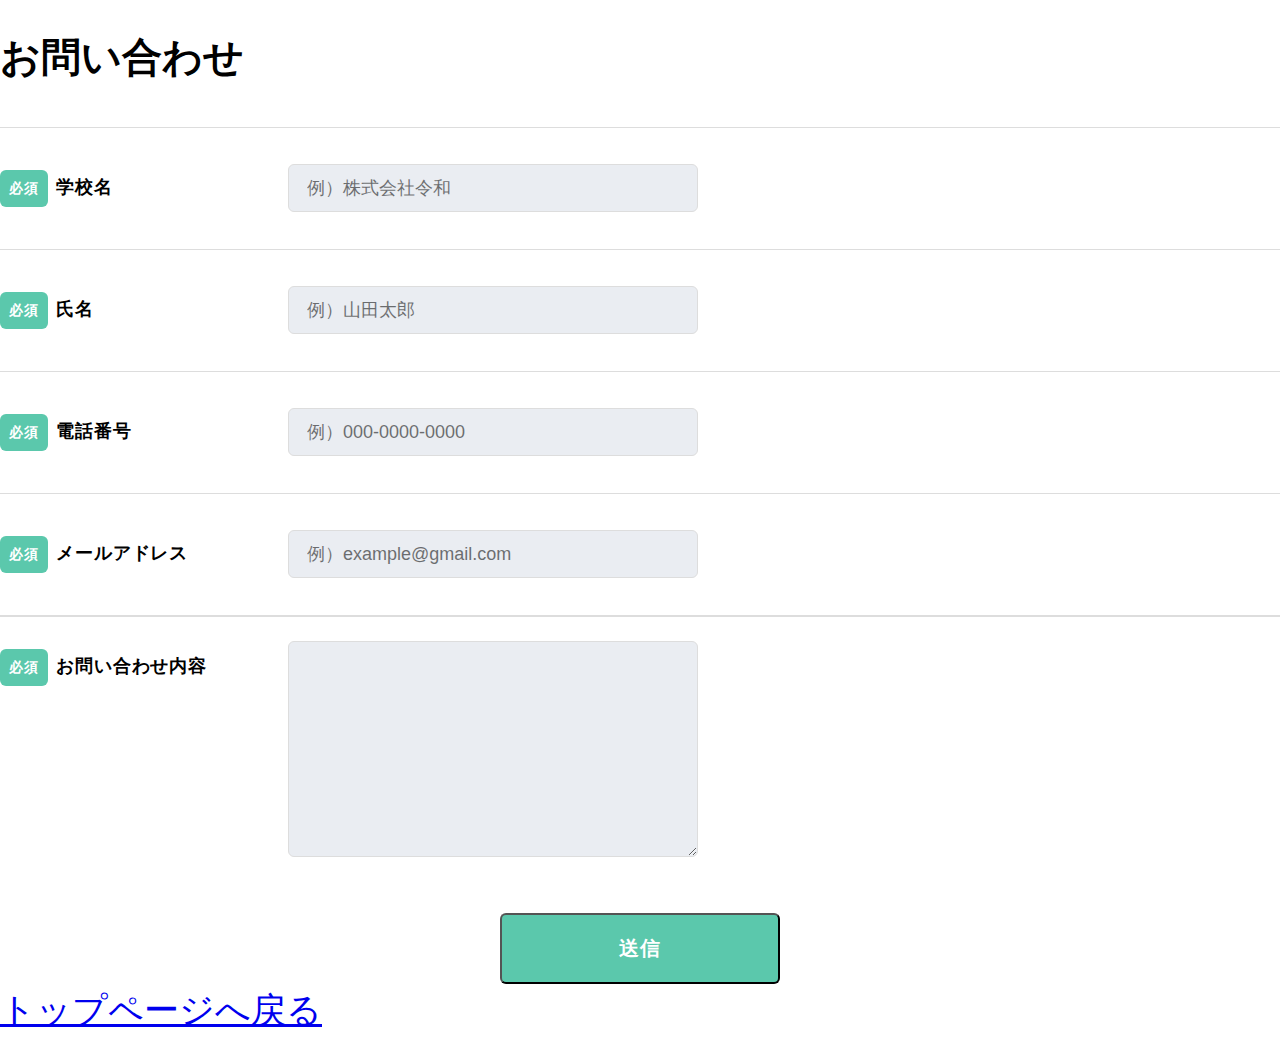
==== inquiry.html @ ee6911ed "ポートフォリオ" ====
﻿<!DOCTYPE html>

<html lang="en" xmlns="http://www.w3.org/1999/xhtml">
<head>
    <meta charset="utf-8" />
    <link rel="stylesheet" href="../css/inquiry.css">
    <title>お問い合わせ</title>
</head>
<body>
    <div class="Form">
        <h1>お問い合わせ</h1>
        <div class="Form-Item">
            <p class="Form-Item-Label">
                <span class="Form-Item-Label-Required">必須</span>学校名
            </p>
            <input type="text" class="Form-Item-Input" placeholder="例）株式会社令和">
        </div>
        <div class="Form-Item">
            <p class="Form-Item-Label"><span class="Form-Item-Label-Required">必須</span>氏名</p>
            <input type="text" class="Form-Item-Input" placeholder="例）山田太郎">
        </div>
        <div class="Form-Item">
            <p class="Form-Item-Label"><span class="Form-Item-Label-Required">必須</span>電話番号</p>
            <input type="text" class="Form-Item-Input" placeholder="例）000-0000-0000">
        </div>
        <div class="Form-Item">
            <p class="Form-Item-Label"><span class="Form-Item-Label-Required">必須</span>メールアドレス</p>
            <input type="email" class="Form-Item-Input" placeholder="例）example@gmail.com">
        </div>
        <div class="Form-Item">
            <p class="Form-Item-Label isMsg"><span class="Form-Item-Label-Required">必須</span>お問い合わせ内容</p>
            <textarea class="Form-Item-Textarea"></textarea>
        </div>
        <button>送信</button>
        <a href="index.html">トップページへ戻る</a>
    </div>
</body>
</html>
---- css/inquiry.css ----
﻿@import url(sanitize.css);
body {
    font-family: "Helvetica Neue", Arial, "Hiragino Kaku Gothic ProN", "Hiragino Sans", Meiryo, sans-serif;
}
button{
   /* width:8em;
    padding:0px 10px;
    height:auto;*/
}
.Form {
    /*width: 960px;*/ /*横幅*/
    /*height:auto;*/
    /*margin: 0 auto; 中央寄せ
    padding: 60px 0;*/
   /* justify-content:center;
    text-align:center;*/
    font-size:2.2em;
}
h1 {
    font-size: 40px;
    font-weight: bold;
    margin-bottom: 40px;
}
form.sub {
    width: 100%;
    margin-bottom: 20px;
}
button {
    border-radius: 6px;
    margin-top: 32px;
    margin-left: auto;
    margin-right: auto;
    padding-top: 20px;
    padding-bottom: 20px;
    width: 280px;
    display: block;
    letter-spacing: 0.05em;
    background: #5bc8ac;
    color: #fff;
    font-weight: bold;
    font-size: 20px;
}
.Form-Item-Input {
    border: 1px solid #ddd;
    border-radius: 6px;
    margin-left: 40px;
    padding-left: 1em;
    padding-right: 1em;
    height: 48px;
    flex: 1;
    width: 100%;
    max-width: 410px;
    background: #eaedf2;
    font-size: 18px;
}
.Form-Item-Label-Required {
    border-radius: 6px;
    margin-right: 8px;
    padding-top: 8px;
    padding-bottom: 8px;
    width: 48px;
    display: inline-block;
    text-align: center;
    background: #5bc8ac;
    color: #fff;
    font-size: 14px;
}
.Form-Item-Label.isMsg {
    margin-top: 8px;
    margin-bottom: auto;
}
.Form-Item-Label {
    width: 100%;
    max-width: 248px;
    letter-spacing: 0.05em;
    font-weight: bold;
    font-size: 18px;
}
.Form-Item:nth-child(5) {
    border-bottom: 1px solid #ddd;
}
.Form-Item {
    border-top: 1px solid #ddd;
    padding-top: 24px;
    padding-bottom: 24px;
    width: 100%;
    display: flex;
    align-items: center;
}
.Form-Item-Textarea {
    border: 1px solid #ddd;
    border-radius: 6px;
    margin-left: 40px;
    padding-left: 1em;
    padding-right: 1em;
    height: 216px;
    flex: 1;
    width: 100%;
    max-width: 410px;
    background: #eaedf2;
    font-size: 18px;
}
.Form a {
    font-size: 1.0em;
    /* padding: 0px px;*/
    font-family: cursive;
    text-align: right;
    justify-content: right;
}
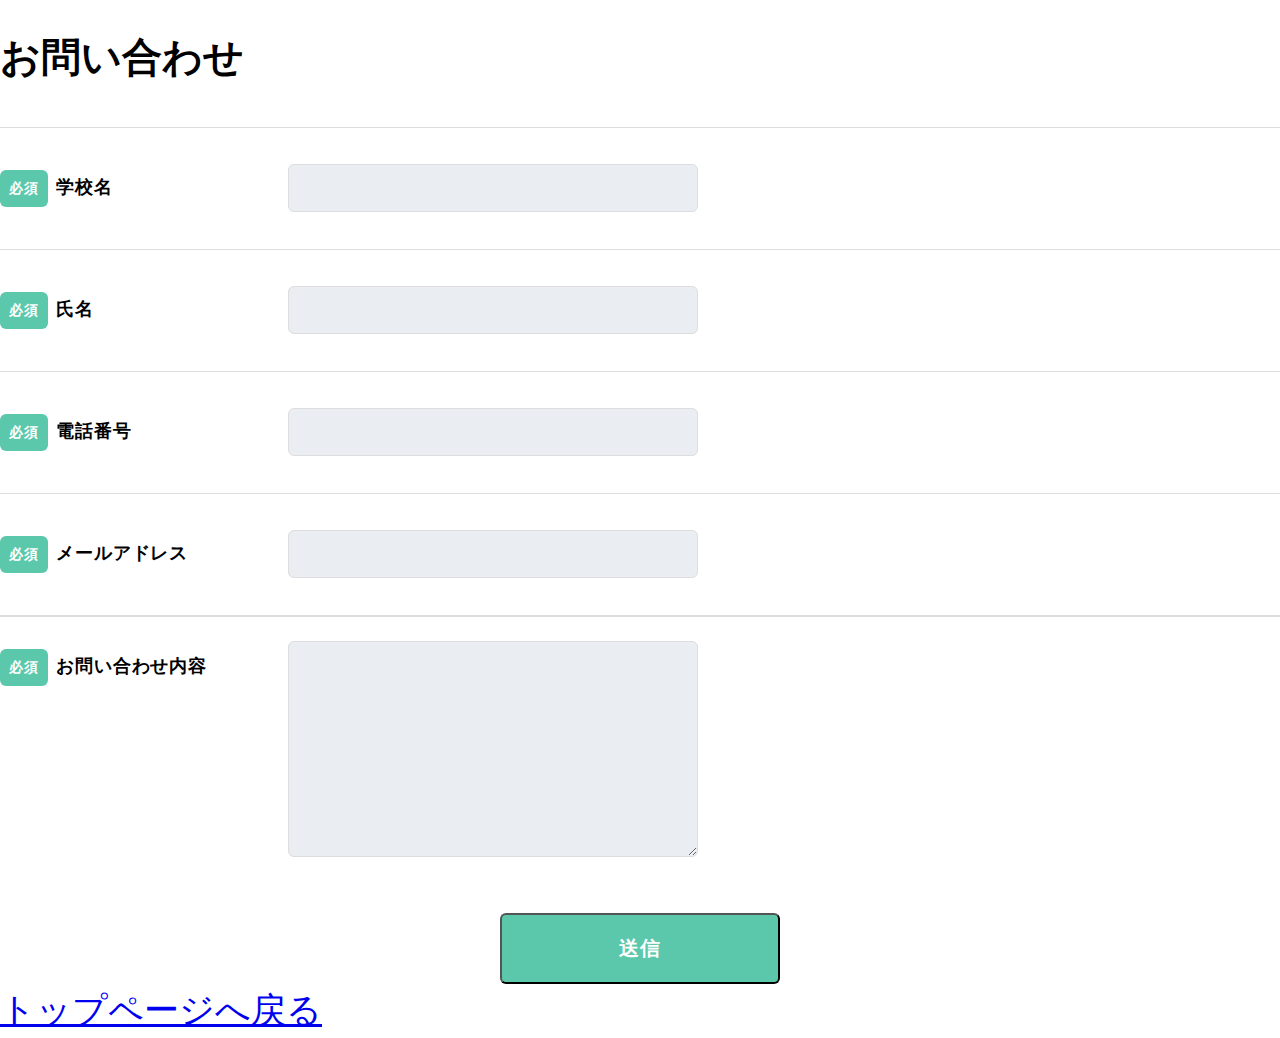
==== commit 5d5e184a: "ポートフォリオ最低限完成" ====
--- a/inquiry.html
+++ b/inquiry.html
@@ -3,7 +3,7 @@
 <html lang="en" xmlns="http://www.w3.org/1999/xhtml">
 <head>
     <meta charset="utf-8" />
-    <link rel="stylesheet" href="../css/inquiry.css">
+    <link rel="stylesheet" href="css/inquiry.css">
     <title>お問い合わせ</title>
 </head>
 <body>
@@ -13,19 +13,19 @@
             <p class="Form-Item-Label">
                 <span class="Form-Item-Label-Required">必須</span>学校名
             </p>
-            <input type="text" class="Form-Item-Input" placeholder="例）株式会社令和">
+            <input type="text" class="Form-Item-Input">
         </div>
         <div class="Form-Item">
             <p class="Form-Item-Label"><span class="Form-Item-Label-Required">必須</span>氏名</p>
-            <input type="text" class="Form-Item-Input" placeholder="例）山田太郎">
+            <input type="text" class="Form-Item-Input">
         </div>
         <div class="Form-Item">
             <p class="Form-Item-Label"><span class="Form-Item-Label-Required">必須</span>電話番号</p>
-            <input type="text" class="Form-Item-Input" placeholder="例）000-0000-0000">
+            <input type="text" class="Form-Item-Input">
         </div>
         <div class="Form-Item">
             <p class="Form-Item-Label"><span class="Form-Item-Label-Required">必須</span>メールアドレス</p>
-            <input type="email" class="Form-Item-Input" placeholder="例）example@gmail.com">
+            <input type="email" class="Form-Item-Input">
         </div>
         <div class="Form-Item">
             <p class="Form-Item-Label isMsg"><span class="Form-Item-Label-Required">必須</span>お問い合わせ内容</p>
--- a/css/inquiry.css
+++ b/css/inquiry.css
@@ -102,8 +102,8 @@
 }
 .Form a {
     font-size: 1.0em;
-    /* padding: 0px px;*/
     font-family: cursive;
     text-align: right;
     justify-content: right;
+
 }